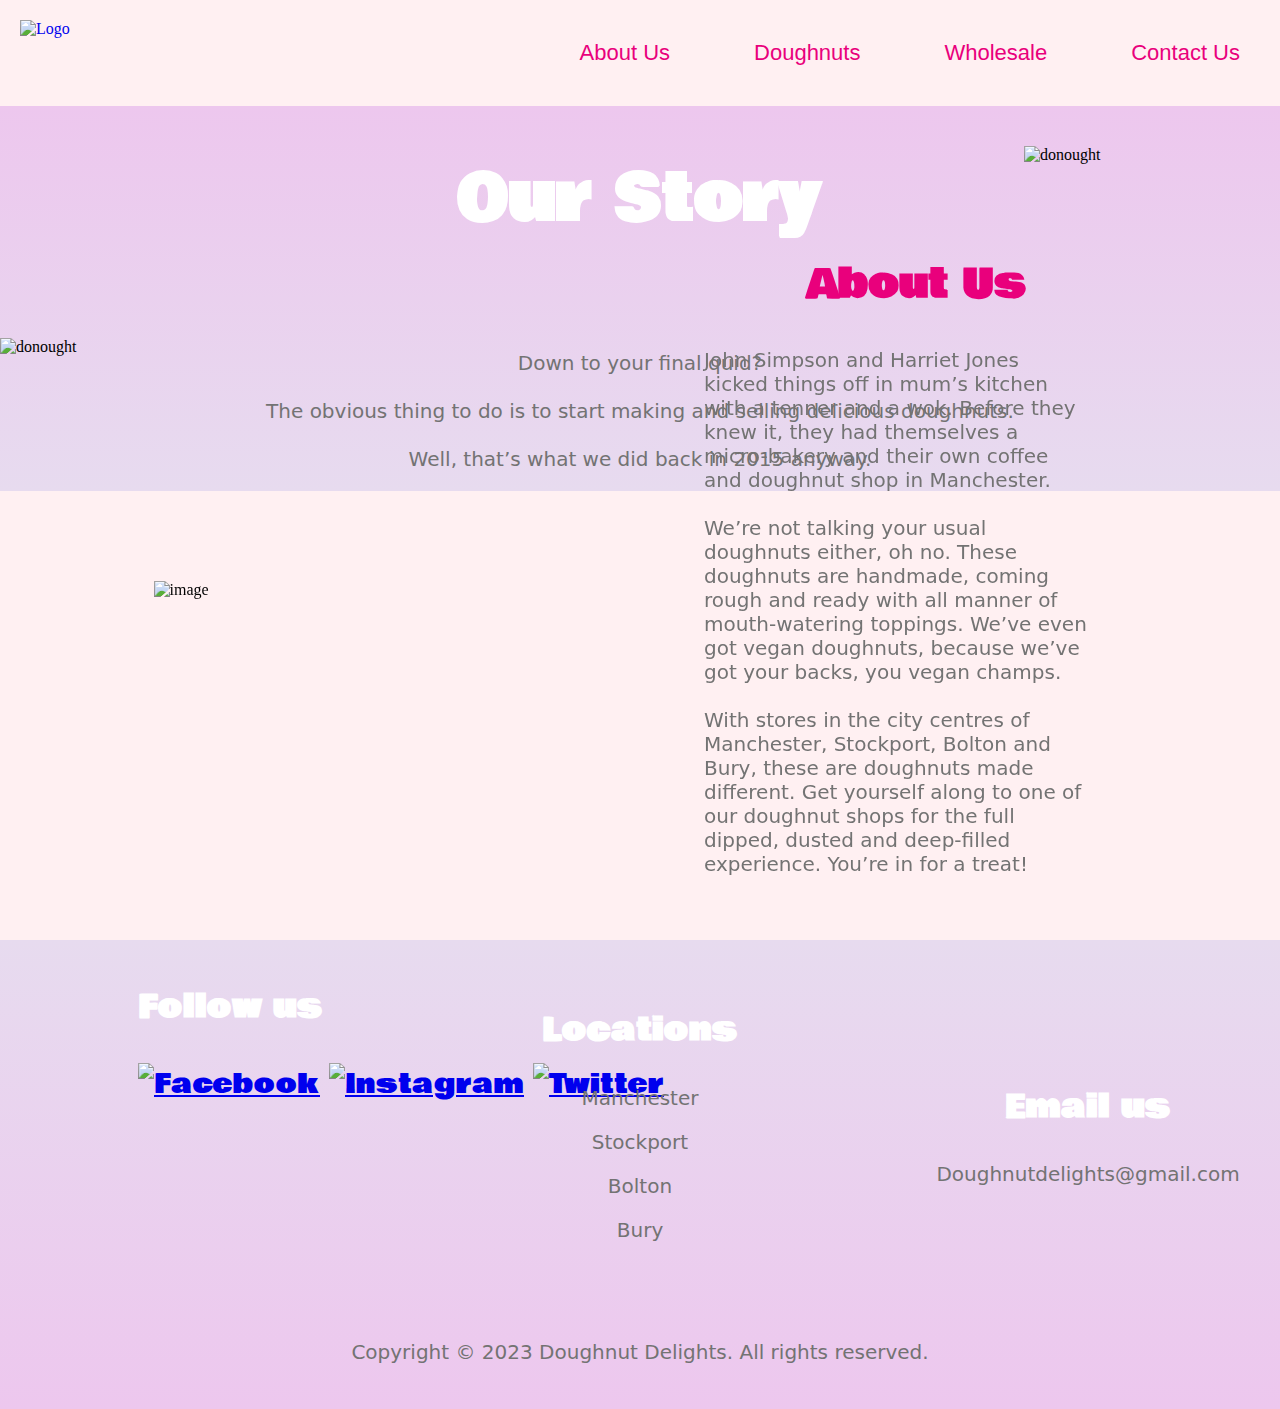
==== AboutUs.html @ 22a6604b "Add files via upload" ====
<!DOCTYPE html>
<html>
<head>
	<title>About Us</title>
    <link rel="icon" type="image/x-icon" href="assets/Favicon.ico"> <!-- Website icon-->
    <link href="https://unpkg.com/aos@2.3.1/dist/aos.css" rel="stylesheet"> <!-- Scroll animation link-->
    <link rel="stylesheet" href="https://cdnjs.cloudflare.com/ajax/libs/animate.css/4.1.1/animate.min.css"/>
    <link rel="preconnect" href="https://fonts.googleapis.com">
<link rel="preconnect" href="https://fonts.gstatic.com" crossorigin>
<link href="https://fonts.googleapis.com/css2?family=Bowlby+One&display=swap" rel="stylesheet">
    <meta name="viewport" content="width=device-width, initial-scale=1.0">
	<link href="AboutUs.css" rel="stylesheet" /> <!-- Links the html with the css-->
</head>
<body>
    <div class="grid-container">
        <!-- The header section starts here -->
        <div class="header">
            <a href="file:///Users/mikekon31/Desktop/Doughnuts/HomePage.html"><img alt="Logo" src="assets/Logo.png" class="logo"></a>
                <div class="navbar">
                    <a href="file:///Users/mikekon31/Desktop/Doughnuts/AboutUs.html">About Us</a>
                    <a href="file:///Users/mikekon31/Desktop/Doughnuts/Doughnuts.html">Doughnuts</a>
                    <a href="file:///Users/mikekon31/Desktop/Doughnuts/Wholesales.html">Wholesale</a>
                    <a href="file:///Users/mikekon31/Desktop/Doughnuts/ContactUs.html">Contact Us</a>
                </div>
        </div>
        <!-- The header section ends here -->

        <!-- The hero section starts here -->
        <div class="hero">
            <h1>Our Story</h1>
            <p>Down to your final quid?<br>
                <br>The obvious thing to do is to start making and selling delicious doughnuts.<br>
                <br>Well, that’s what we did back in 2015 anyway.</p>
                <img alt="donought" src="assets/AboutUsPageImg1.png" class="image1">
                <img alt="donought" src="assets/AboutUsPageImg2.png" class="image2">
        </div>
        <!-- The hero section ends here -->

        <!-- The main section starts here -->
        <div class="main" data-aos="zoom-in">
            <img alt="image" src="assets/AboutUsPageImg3.png" class="image3">
            <h2>About Us</h2>
            <p>John Simpson and Harriet Jones kicked things off in mum’s kitchen with a tenner and a wok. Before they knew it, they had themselves a micro-bakery and their own coffee and doughnut shop in Manchester.<br>
                <br>We’re not talking your usual doughnuts either, oh no. These doughnuts are handmade, coming rough and ready with all manner of mouth-watering toppings. We’ve even got vegan doughnuts, because we’ve got your backs, you vegan champs.<br>
                <br>With stores in the city centres of Manchester, Stockport, Bolton and Bury, these are doughnuts made different. Get yourself along to one of our doughnut shops for the full dipped, dusted and deep-filled experience. You’re in for a treat!</p>
        </div>
        <!-- The main section ends here -->

        <!-- The footer section starts here -->
        <div class="footer">
            <div class="followus">
                <h3>Follow us</h3>
                <a href="https://www.facebook.com/"><img alt="Facebook" src="assets/footer3.png" class="icons"></a>
                <a href="https://www.instagram.com/"><img alt="Instagram" src="assets/footer2.png" class="icons"></a>
                <a href="https://twitter.com/"><img alt="Twitter" src="assets/footer1.png" class="icons"></a>
            </div>

            <div class="location">
                <h3>Locations</h3>
                <a href="https://www.google.com/maps/place/Manchester/@53.4723272,-2.293502,12z/data=!3m1!4b1!4m6!3m5!1s0x487a4d4c5226f5db:0xd9be143804fe6baa!8m2!3d53.4807593!4d-2.2426305!16zL20vMDUyYnc"><p>Manchester</p></a>
                <a href="https://www.google.com/maps/place/Stockport/@53.4175607,-2.1840812,13z/data=!3m1!4b1!4m6!3m5!1s0x487a3515ca33c427:0xf418f67b823efe48!8m2!3d53.4106316!4d-2.1575332!16zL20vMDFyd2Zf"><p>Stockport</p></a>
                <a href="https://www.google.com/maps/place/Bolton/@53.589874,-2.489338,13z/data=!3m1!4b1!4m6!3m5!1s0x487b0629dc3b1c93:0xcaa40cfafe557822!8m2!3d53.5768647!4d-2.4282192!16zL20vMDF6ZnJ0"><p>Bolton</p></a>
                <a href="https://www.google.com/maps/place/Bury/@53.5972794,-2.3322285,13z/data=!3m1!4b1!4m6!3m5!1s0x487ba2d7be45c869:0x5ecbd6be7ddd28b4!8m2!3d53.5933498!4d-2.2966054!16zL20vMDFyd2Jk"><p>Bury</p></a>
            </div>

            <div class="email">
                <h3>Email us</h3>
                <p>Doughnutdelights@gmail.com</p>
            </div>
            <p class="copyright">Copyright © 2023 Doughnut Delights. All rights reserved.</p>
        </div>
        <!-- The footer section ends here -->

    <!-- The script below links the js file with the html -->
    <script src="Doughnuts.js"></script>
    <script src="Doughnuts.js" defer></script>
    <script src="https://unpkg.com/aos@2.3.1/dist/aos.js"></script>
    <script>
        AOS.init();
      </script>
</body>
</html>
---- AboutUs.css ----
/* Grid-container class for the website */
.grid-container{
    display: grid;
    grid-template-columns: auto auto auto auto auto auto;
}

/* Header class for the header section*/
.header{
    grid-column-start: 1 ;
    grid-column-end: 7 ;
    grid-row-start:1;
    grid-row-end: 2;
}

/* Hero class for the hero section */
.hero{
    grid-column-start: 1 ;
    grid-column-end: 7 ;
    grid-row-start:2;
    grid-row-end: 3;
}

/* Main class for the main section */
.main{
    grid-column-start: 1 ;
    grid-column-end: 7 ;
    grid-row-start:3;
    grid-row-end: 4;
}

/* Footer class for the footer section */
.footer{
    grid-column-start: 1 ;
    grid-column-end: 7 ;
    grid-row-start:4;
    grid-row-end: 5;
}

/* Body class */
body{
    margin: 0px;
    background-color: #FFF0F2;
}

/* Logo class */
.logo{
    width: 350px;
    margin: 20px;
    float: left;
}

/* Navigation Bar class */
.navbar{
    float: right;

}

/* A tag inside the navigation bar class*/
.navbar a{
    font-family: 'Open Sans', 'Helvetica Neue', sans-serif;
    color: #E9007C;
    font-size: 22px;
    text-decoration: none;
    display:inline-flex;
    align-items: center;
    justify-content: space-between;
    padding: 20px;
    margin: 20px;
}

/* Hero class*/
.hero{
    background-image: linear-gradient(#EDC7EE, #E7DBEF);
}

/* H1 tag inside the hero class */
.hero h1{
    font-family: 'Bowlby One', cursive;
    color: white;
    font-size: 4rem;
    text-align: center;
}

/* P tag inside the hero class */
.hero p{
    font-family: system-ui, -apple-system, BlinkMacSystemFont, 'Segoe UI', Roboto, Oxygen, Ubuntu, Cantarell, 'Open Sans', 'Helvetica Neue', sans-serif;
    color: #737373;
    font-size: 20px;
    text-align: center;
    margin-top: 8%;
}

/* Image class */
.image1{
    width: 25%;
    float: left;
    margin-top: -12%;
}

/* Image class */
.image2{
    width: 20%;
    float: right;
    margin-top: -27%;
}

/* Image class */
.image3{
    width: 30%;
    margin-top: 7%;
    margin-left: 12%;
    -webkit-transition: all 1s ease;
    -moz-transition: all 1s ease;
    -ms-transition: all 1s ease;
    transition: all 1s ease;
}

/* Image hover class */
.image3:hover{
    width: 31%;
}

/* H2 tag inside the main class */
.main h2{
    font-family: 'Bowlby One', cursive;
    color: #E9007C;
    font-size: 40px;
    margin-left: 63%;
    margin-top: -27%;
}

/* P tag inside the main class */
.main p{
    font-family: system-ui, -apple-system, BlinkMacSystemFont, 'Segoe UI', Roboto, Oxygen, Ubuntu, Cantarell, 'Open Sans', 'Helvetica Neue', sans-serif;
    color: #737373;
    font-size: 20px;
    width: 30%;
    margin-left: 55%;
    margin-bottom: 5%;
}

/* Footer section */
.footer{
    background-image: linear-gradient(#E7DBEF, #EDC7EE);
}

/* Followus class */
.followus{
    font-family: 'Bowlby One', cursive;
    color: white;
    font-size: 27px;
    padding: 10px;
    margin-left: 10%;
}

/* Icons class */
.icons{
    width: 50px;
}

/* Location class */
.location{
    font-family: 'Bowlby One', cursive;
    color: white;
    font-size: 27px;
    text-align: center;
    margin-top: -11%;
}

/* A tag inside the location class class */
.location a{
    font-family: system-ui, -apple-system, BlinkMacSystemFont, 'Segoe UI', Roboto, Oxygen, Ubuntu, Cantarell, 'Open Sans', 'Helvetica Neue', sans-serif;
    color: #737373;
    font-size: 20px;
    text-decoration: none;
}

/* Email class */
.email{
    font-family: 'Bowlby One', cursive;
    color: white;
    font-size: 27px;
    margin-left: 70%;
    margin-top: -15%;
    text-align: center;
}

/* P tag inside the email class */
.email p{
    font-family: system-ui, -apple-system, BlinkMacSystemFont, 'Segoe UI', Roboto, Oxygen, Ubuntu, Cantarell, 'Open Sans', 'Helvetica Neue', sans-serif;
    color: #737373;
    font-size: 20px;
    
}

/* Copyright class */
.copyright{
    font-family: system-ui, -apple-system, BlinkMacSystemFont, 'Segoe UI', Roboto, Oxygen, Ubuntu, Cantarell, 'Open Sans', 'Helvetica Neue', sans-serif;
    color: #737373;
    font-size: 20px;
    text-align: center;
    padding: 2%;
    margin-top: 10%;
}
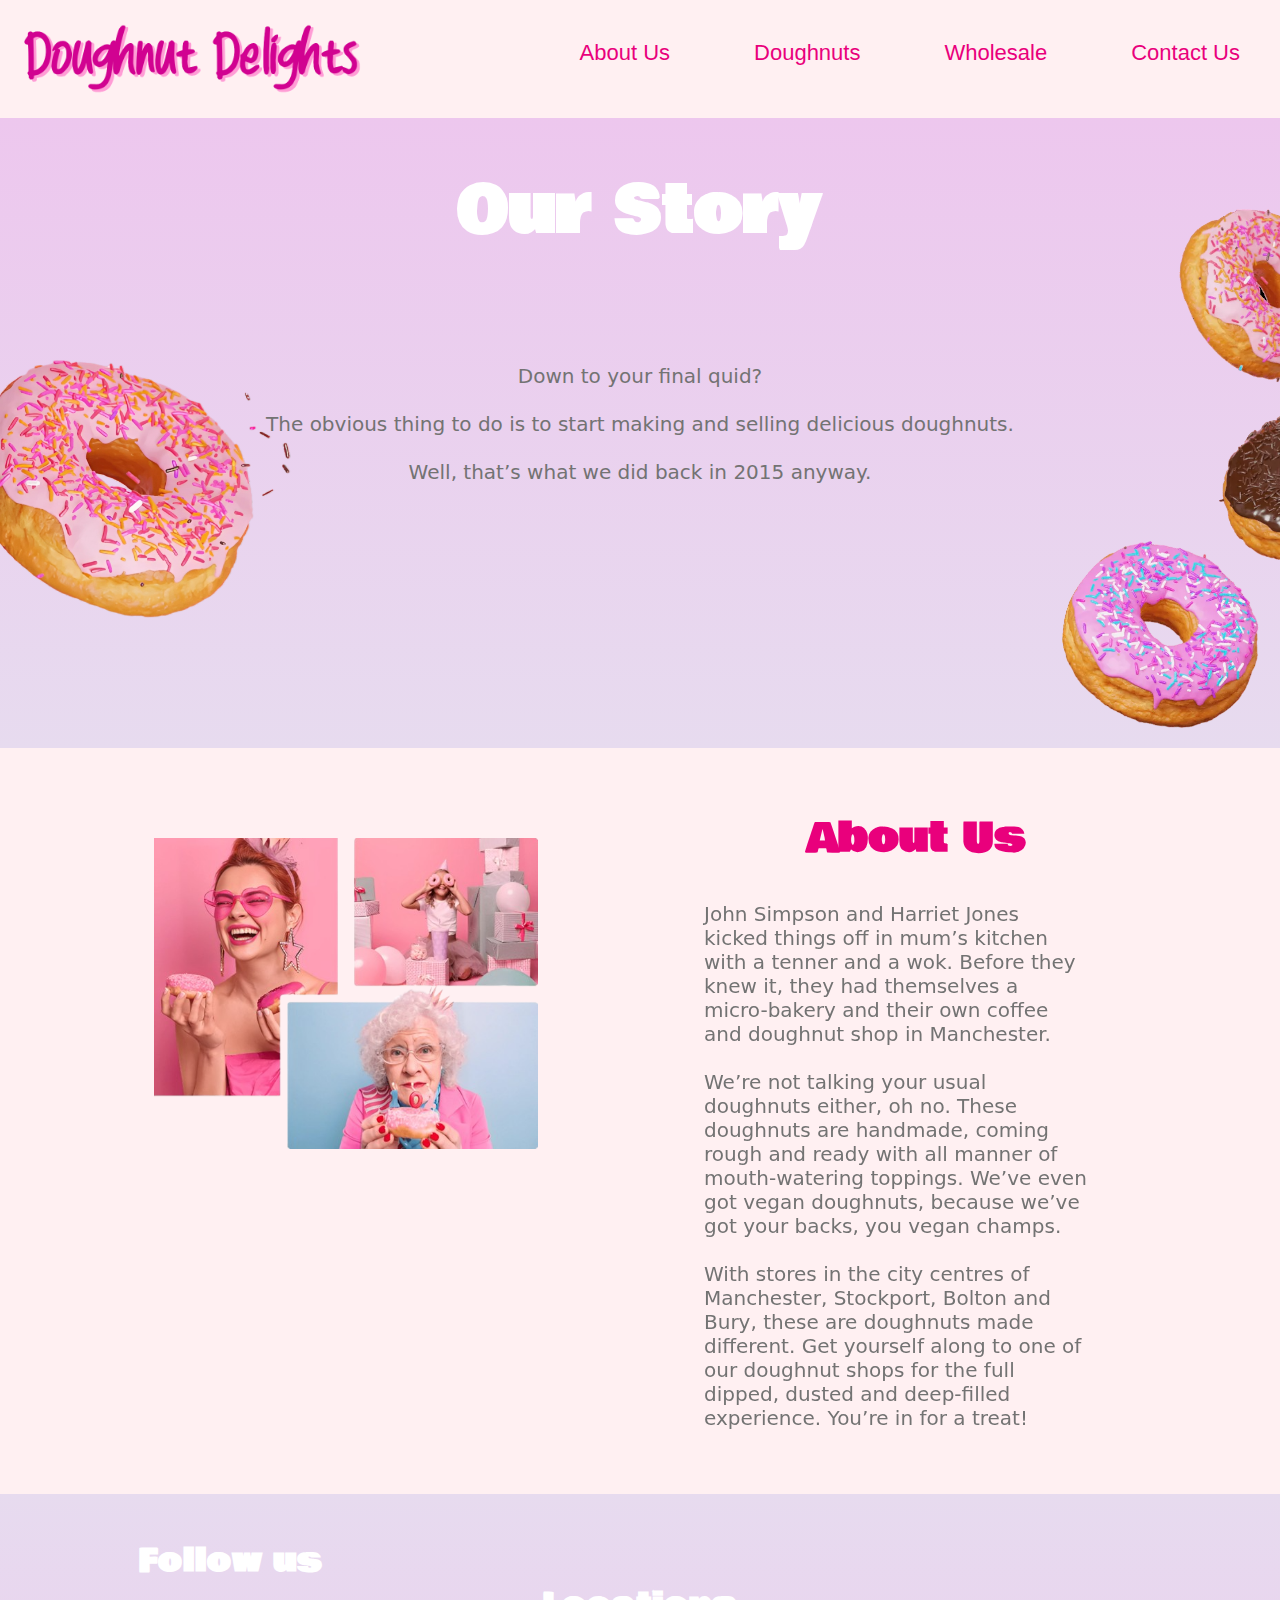
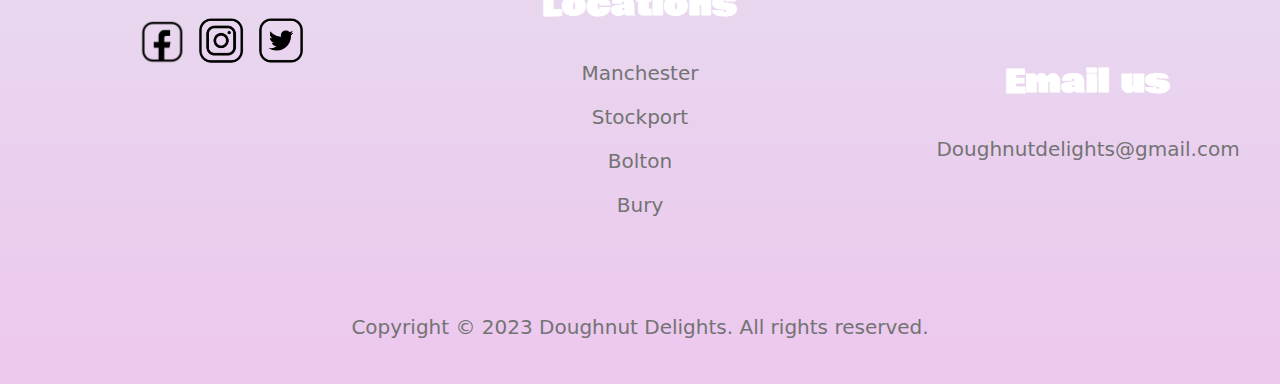
==== commit afa2701a: "Updated files" ====
--- a/AboutUs.html
+++ b/AboutUs.html
@@ -15,12 +15,12 @@
     <div class="grid-container">
         <!-- The header section starts here -->
         <div class="header">
-            <a href="file:///Users/mikekon31/Desktop/Doughnuts/HomePage.html"><img alt="Logo" src="assets/Logo.png" class="logo"></a>
-                <div class="navbar">
-                    <a href="file:///Users/mikekon31/Desktop/Doughnuts/AboutUs.html">About Us</a>
-                    <a href="file:///Users/mikekon31/Desktop/Doughnuts/Doughnuts.html">Doughnuts</a>
-                    <a href="file:///Users/mikekon31/Desktop/Doughnuts/Wholesales.html">Wholesale</a>
-                    <a href="file:///Users/mikekon31/Desktop/Doughnuts/ContactUs.html">Contact Us</a>
+            <a href="index.html"><img alt="Logo" src="assets/Logo.png" class="logo"></a> 
+                <div class="navbar"> 
+                    <a href="AboutUs.html">About Us</a>
+                    <a href="Doughnuts.html">Doughnuts</a>
+                    <a href="Wholesales.html">Wholesale</a>
+                    <a href="ContactUs.html">Contact Us</a>
                 </div>
         </div>
         <!-- The header section ends here -->
@@ -70,7 +70,7 @@
             <p class="copyright">Copyright © 2023 Doughnut Delights. All rights reserved.</p>
         </div>
         <!-- The footer section ends here -->
-
+    </div>
     <!-- The script below links the js file with the html -->
     <script src="Doughnuts.js"></script>
     <script src="Doughnuts.js" defer></script>
